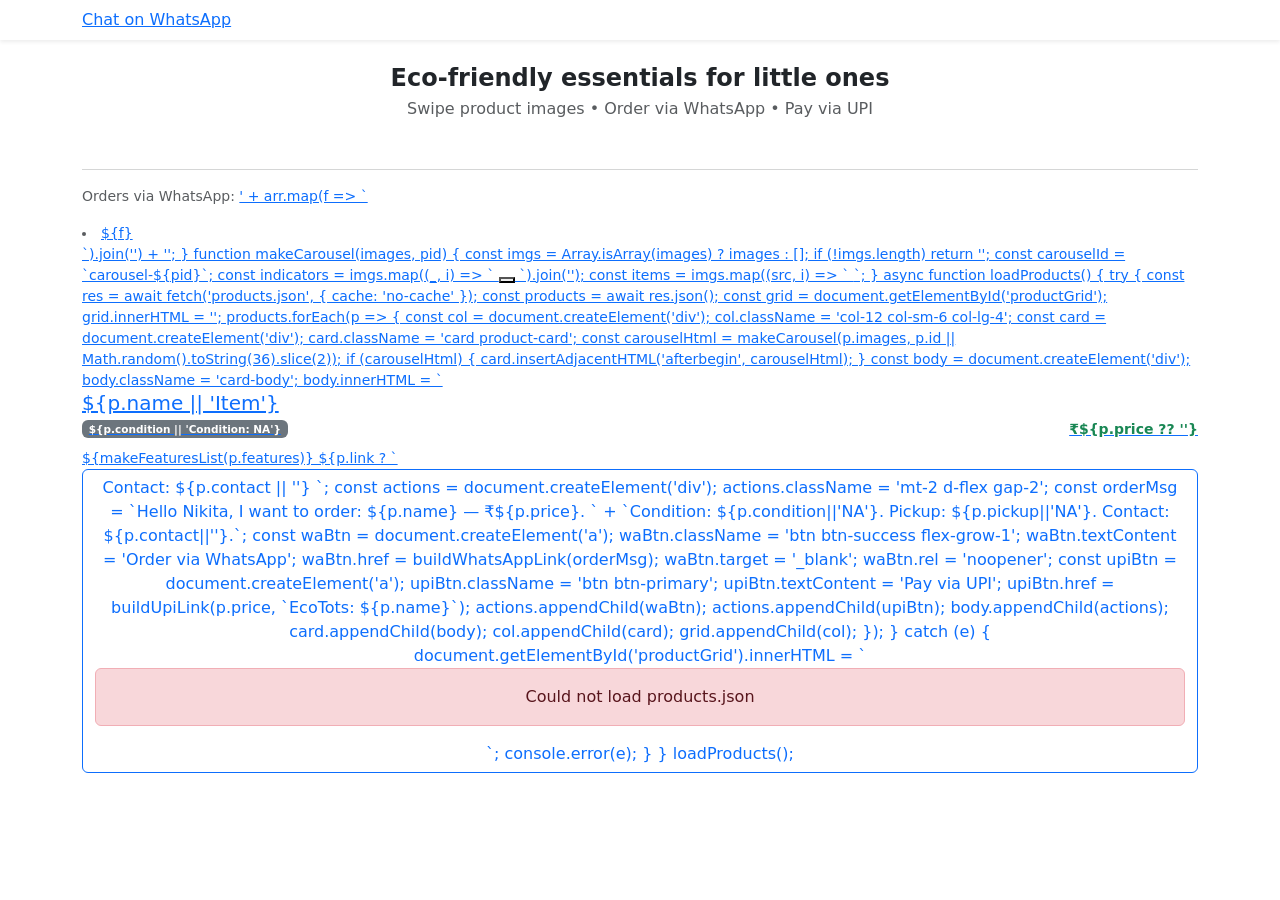
==== index.html @ cbc74963 "Update index.html" ====
<!DOCTYPE html>
<html lang='en'>
<head>
  <meta charset='UTF-8' />
  <meta name='viewport' content='width=device-width, initial-scale=1' />
  <title>EcoTots — Eco‑friendly essentials for little ones</title>
  <link href='https://cdn.jsdelivr.net/npm/bootstrap@5.3.2/dist/css/bootstrap.min.css' rel='stylesheet'ass='bg-light'>
  <nav class='navbar navbar-light bg-white shadow-sm sticky-top'>
    <div class='container'>
      <a class='navbar-brandclass='btn btn-success' id='waTop' target='_blank' rel='noopener'>Chat on WhatsApp</a>
    </div>
  </nav>

  <header class='hero text-center py-4'>
    <div class='container'>
      <h1 class='h4 fw-bold mb-1'>Eco‑friendly essentials for little ones</h1>
      <p class='text-muted mb-0'>Swipe product images • Order via WhatsApp • Pay via UPI</p>
    </div>
  </header>

  <main class='container my-3' id='shop'>
    <div id='productGrid' class='row g-3'></div>
  </main>

  <!-- Footer with Admin link -->
  <footer class='container my-4 small text-muted'>
    <hr />
    <p>
      Orders via WhatsApp:
      <a href='https://wa.me/919621146688' target='_blankp>
    <p>UPI ID: <strong>9621146688@upi</strong></p>
    <p>
      &copy; 2026 EcoTots —
      <a href="admin.html" target="_blank" rel="  <script>
    const WHATSAPP_NUMBER = '919621146688';
    const UPI_ID = '9621146688@upi';
    const PAYEE_NAME = 'Nikita';
    const CURRENCY = 'INR';

    function buildWhatsAppLink(message) {
      return `https://wa.me/${WHATSAPP_NUMBER}?text=${encodeURIComponent(message)}`;
    }
    function buildUpiLink(amount, note) {
      const params = new URLSearchParams({ pa: UPI_ID, pn: PAYEE_NAME, am: String(amount||''), tn: note||'EcoTots order', cu: CURRENCY });
      return `upi://pay?${params.toString()}`;
    }

    document.getElementById('waTop').href =
      buildWhatsAppLink('Hi Nikita, I want to know more about EcoTots products.');

    function makeFeaturesList(arr) {
      if (!Array.isArray(arr) || !arr.length) return '';
      return '<ul class="mb-2">' + arr.map(f => `<li>${f}</li>`).join('') + '</ul>';
    }

    function makeCarousel(images, pid) {
      const imgs = Array.isArray(images) ? images : [];
      if (!imgs.length) return '';
      const carouselId = `carousel-${pid}`;
      const indicators = imgs.map((_, i) => `
        <button type="button" data-bs-target="#${carouselId}" data-bs-slide-to="${i}"
          ${i===0 ? 'class="active" aria-current="true"' : ''} aria-label="Slide ${i+1}">
        </button>
      `).join('');
      const items = imgs.map((src, i) => `
        <div class="carousel-item ${i===0 ? 'active' : ''}">
          <img src="${src}" class="d-block w-100 product return `
        <div id="${carouselId}" class="carousel slide" data-bs-ride="carousel">
          <div class="carousel-indicators">${indicators}</div>
          <div class="carousel-inner">${items}</div>
          <button class="carousel-control-prev" type="button" data-bs-target="#${carouselId}" data-bs-slide="prev">
            <span class="carousel-control-prev-icon" aria-hidden="true"></span>
            <span class="visually-hidden">Previous</span>
          </button>
          <button class="carousel-control-next" type="button" data-bs-target="#${carouselId}" data-bs-slide="next">
            <span class="carousel-control-next-icon" aria-hidden="true"></span>
            <span class="visually-hidden">Next</span>
          </button>
        </div>`;
    }

    async function loadProducts() {
      try {
        const res = await fetch('products.json', { cache: 'no-cache' });
        const products = await res.json();
        const grid = document.getElementById('productGrid');
        grid.innerHTML = '';

        products.forEach(p => {
          const col = document.createElement('div'); col.className = 'col-12 col-sm-6 col-lg-4';
          const card = document.createElement('div'); card.className = 'card product-card';

          const carouselHtml = makeCarousel(p.images, p.id || Math.random().toString(36).slice(2));
          if (carouselHtml) { card.insertAdjacentHTML('afterbegin', carouselHtml); }

          const body = document.createElement('div'); body.className = 'card-body';
          body.innerHTML = `
            <h5 class="card-title mb-1">${p.name || 'Item'}</h5>
            <div class="d-flex justify-content-between align-items-center mb-2">
              <span class="badge bg-secondary">${p.condition || 'Condition: NA'}</span>
              <span class="text-success fw-semibold">₹${p.price ?? ''}</span>
            </div>
            ${makeFeaturesList(p.features)}
            ${p.link ? `<a href="${p.link}" target="_blank" rel="noopener" class="btn btn-outline-primary btn-smckup || 'NA'}</div>
            <div class="small text-muted">Contact: ${p.contact || ''}</div>
          `;

          const actions = document.createElement('div'); actions.className = 'mt-2 d-flex gap-2';
          const orderMsg =
            `Hello Nikita, I want to order: ${p.name} — ₹${p.price}. ` +
            `Condition: ${p.condition||'NA'}. Pickup: ${p.pickup||'NA'}. Contact: ${p.contact||''}.`;

          const waBtn = document.createElement('a'); waBtn.className = 'btn btn-success flex-grow-1';
          waBtn.textContent = 'Order via WhatsApp';
          waBtn.href = buildWhatsAppLink(orderMsg);
          waBtn.target = '_blank';
          waBtn.rel = 'noopener';

          const upiBtn = document.createElement('a'); upiBtn.className = 'btn btn-primary';
          upiBtn.textContent = 'Pay via UPI';
          upiBtn.href = buildUpiLink(p.price, `EcoTots: ${p.name}`);

          actions.appendChild(waBtn);
          actions.appendChild(upiBtn);

          body.appendChild(actions);
          card.appendChild(body);
          col.appendChild(card);
          grid.appendChild(col);
        });
      } catch (e) {
        document.getElementById('productGrid').innerHTML =
          `<div class='col-12'><div class='alert alert-danger'>Could not load products.json</div></div>`;
        console.error(e);
      }
    }

    loadProducts();
  </script>
  <script src='https://cdn.jsdelivr.net/npm/bootstrap@5.3.tstrap.bundle.min.js</script>
</body>
</html>
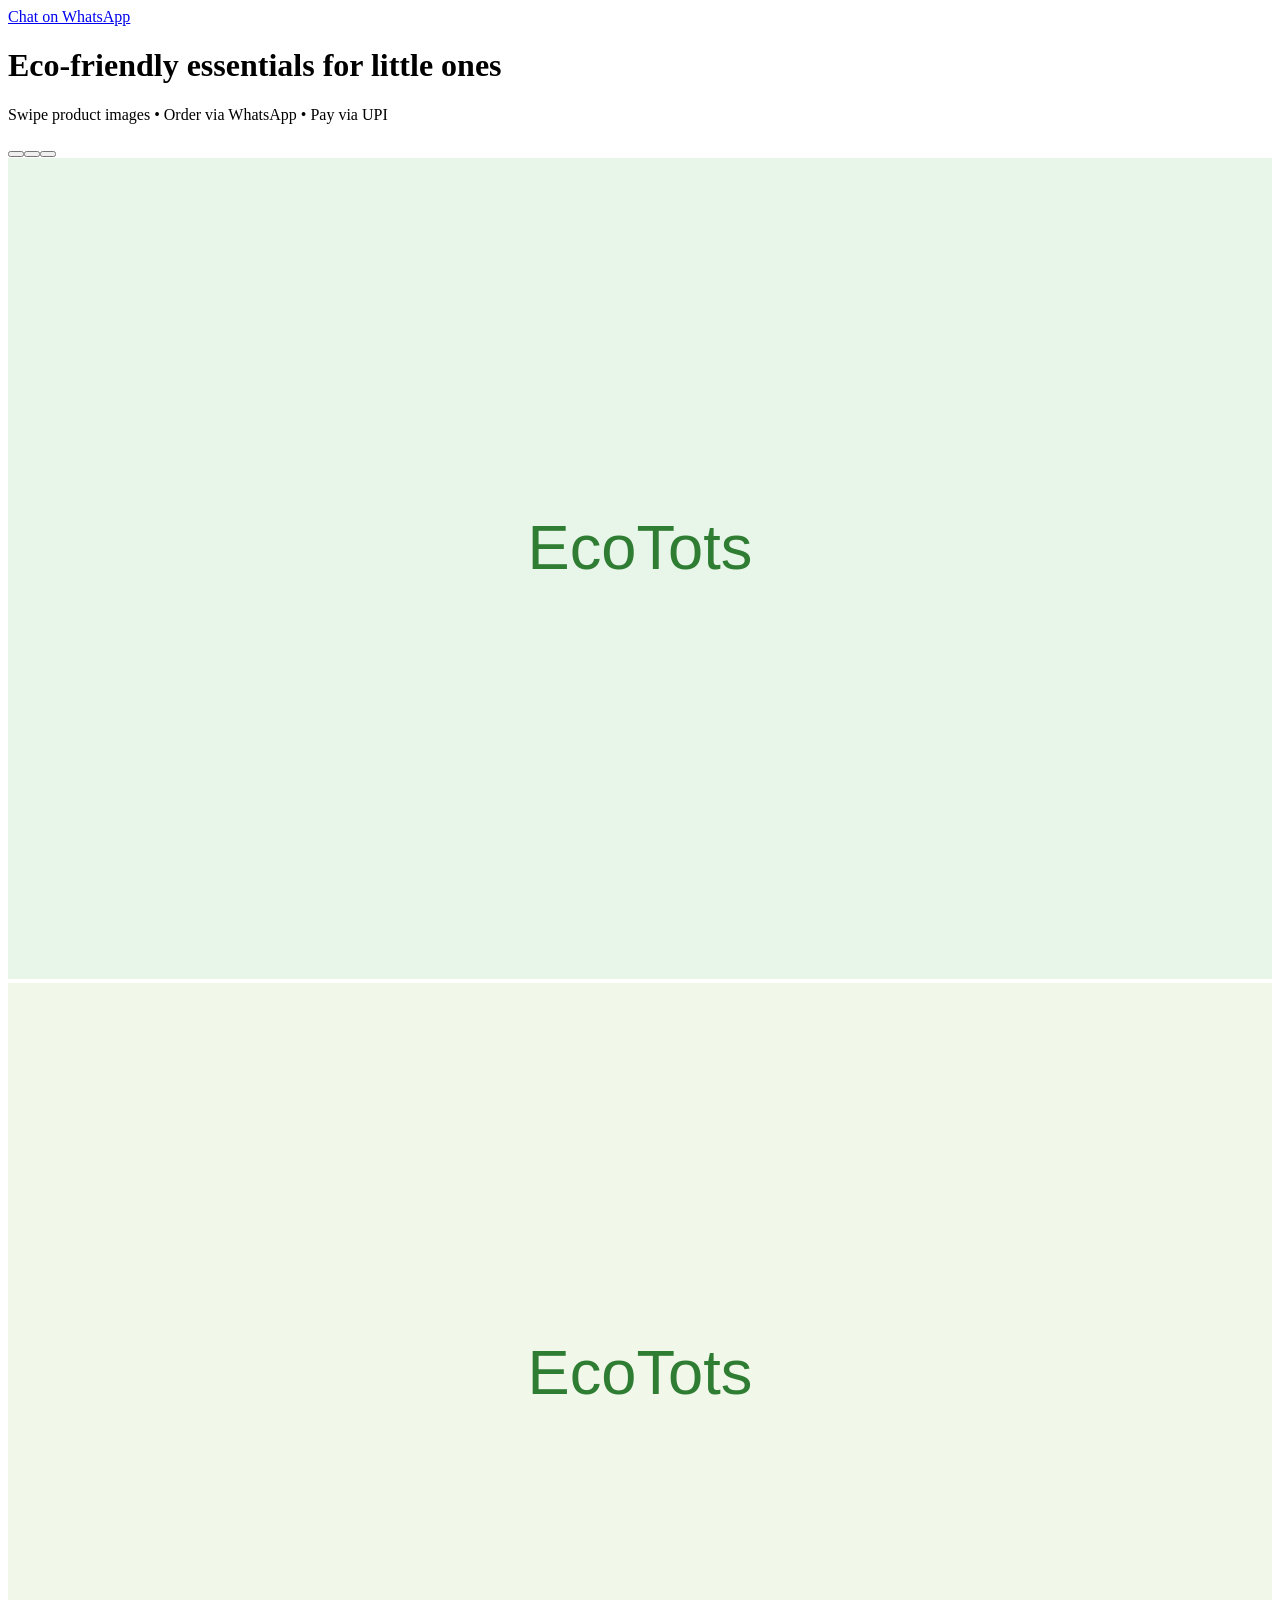
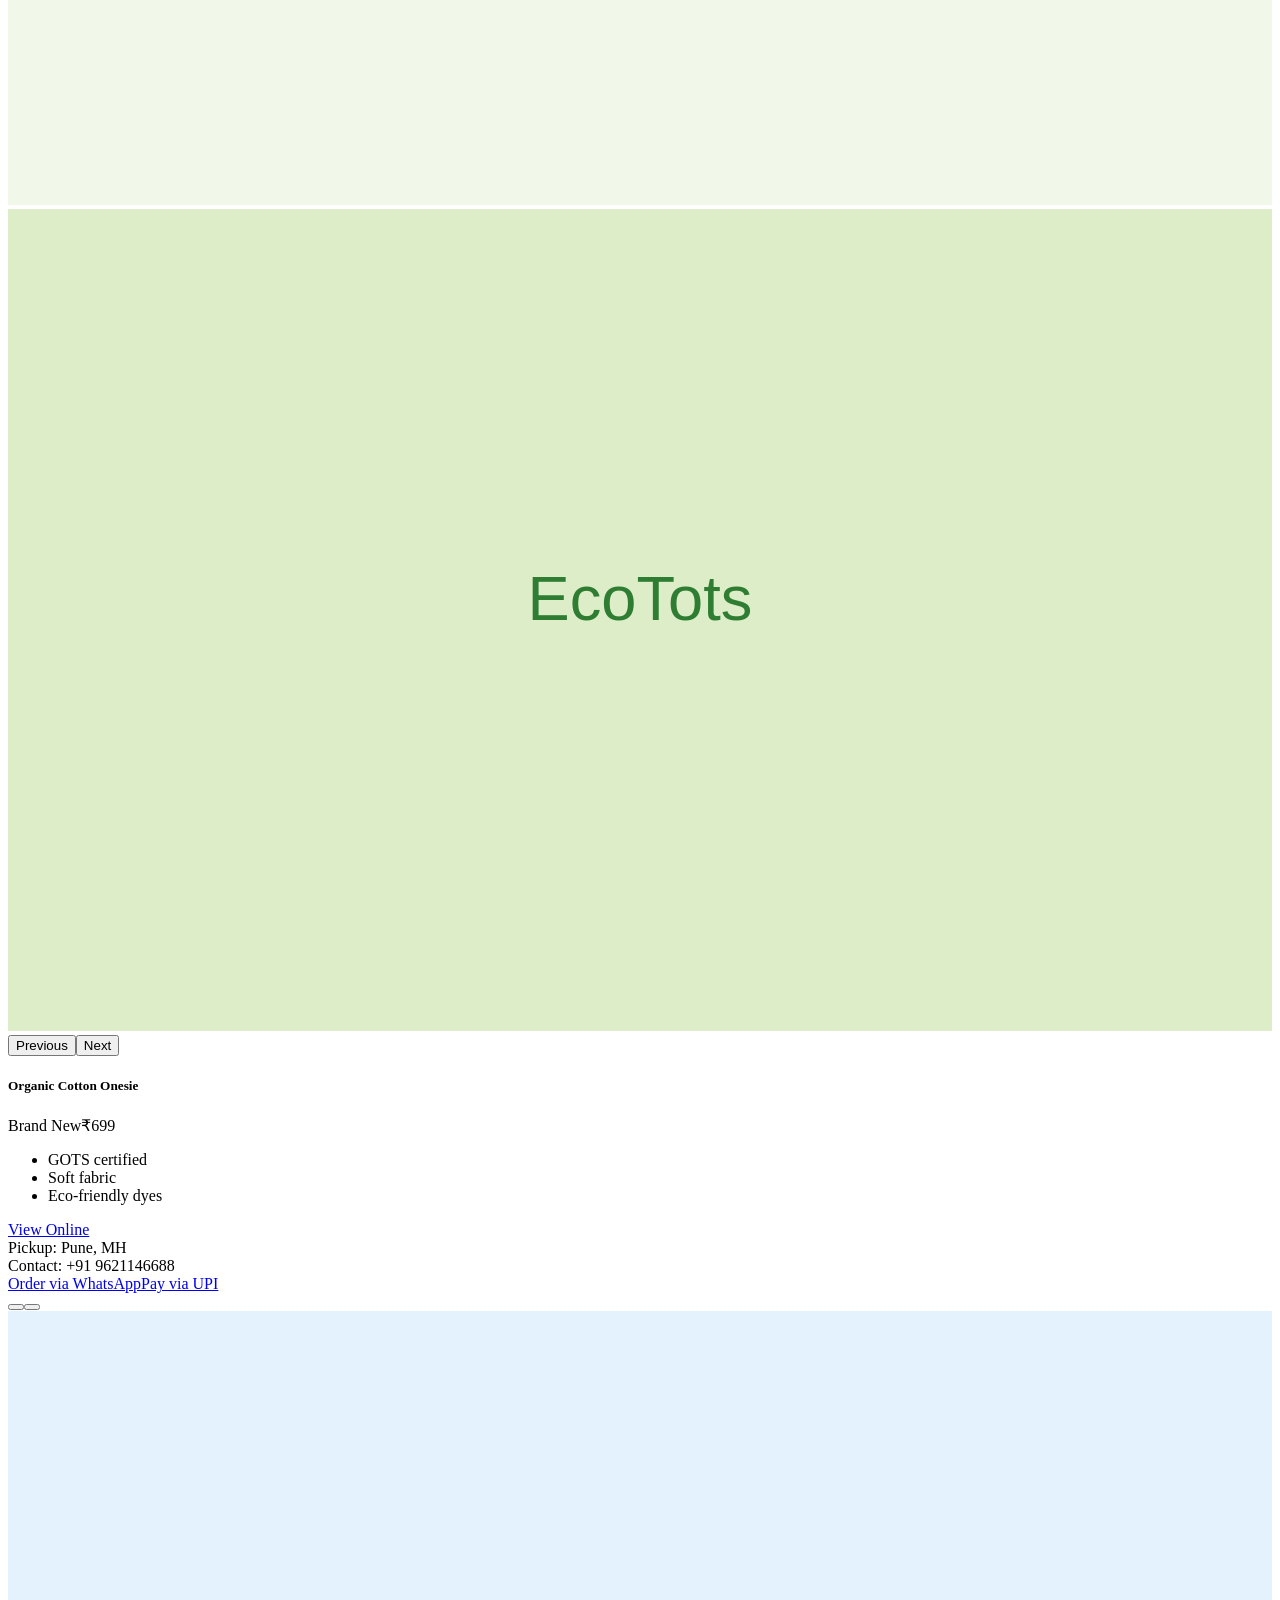
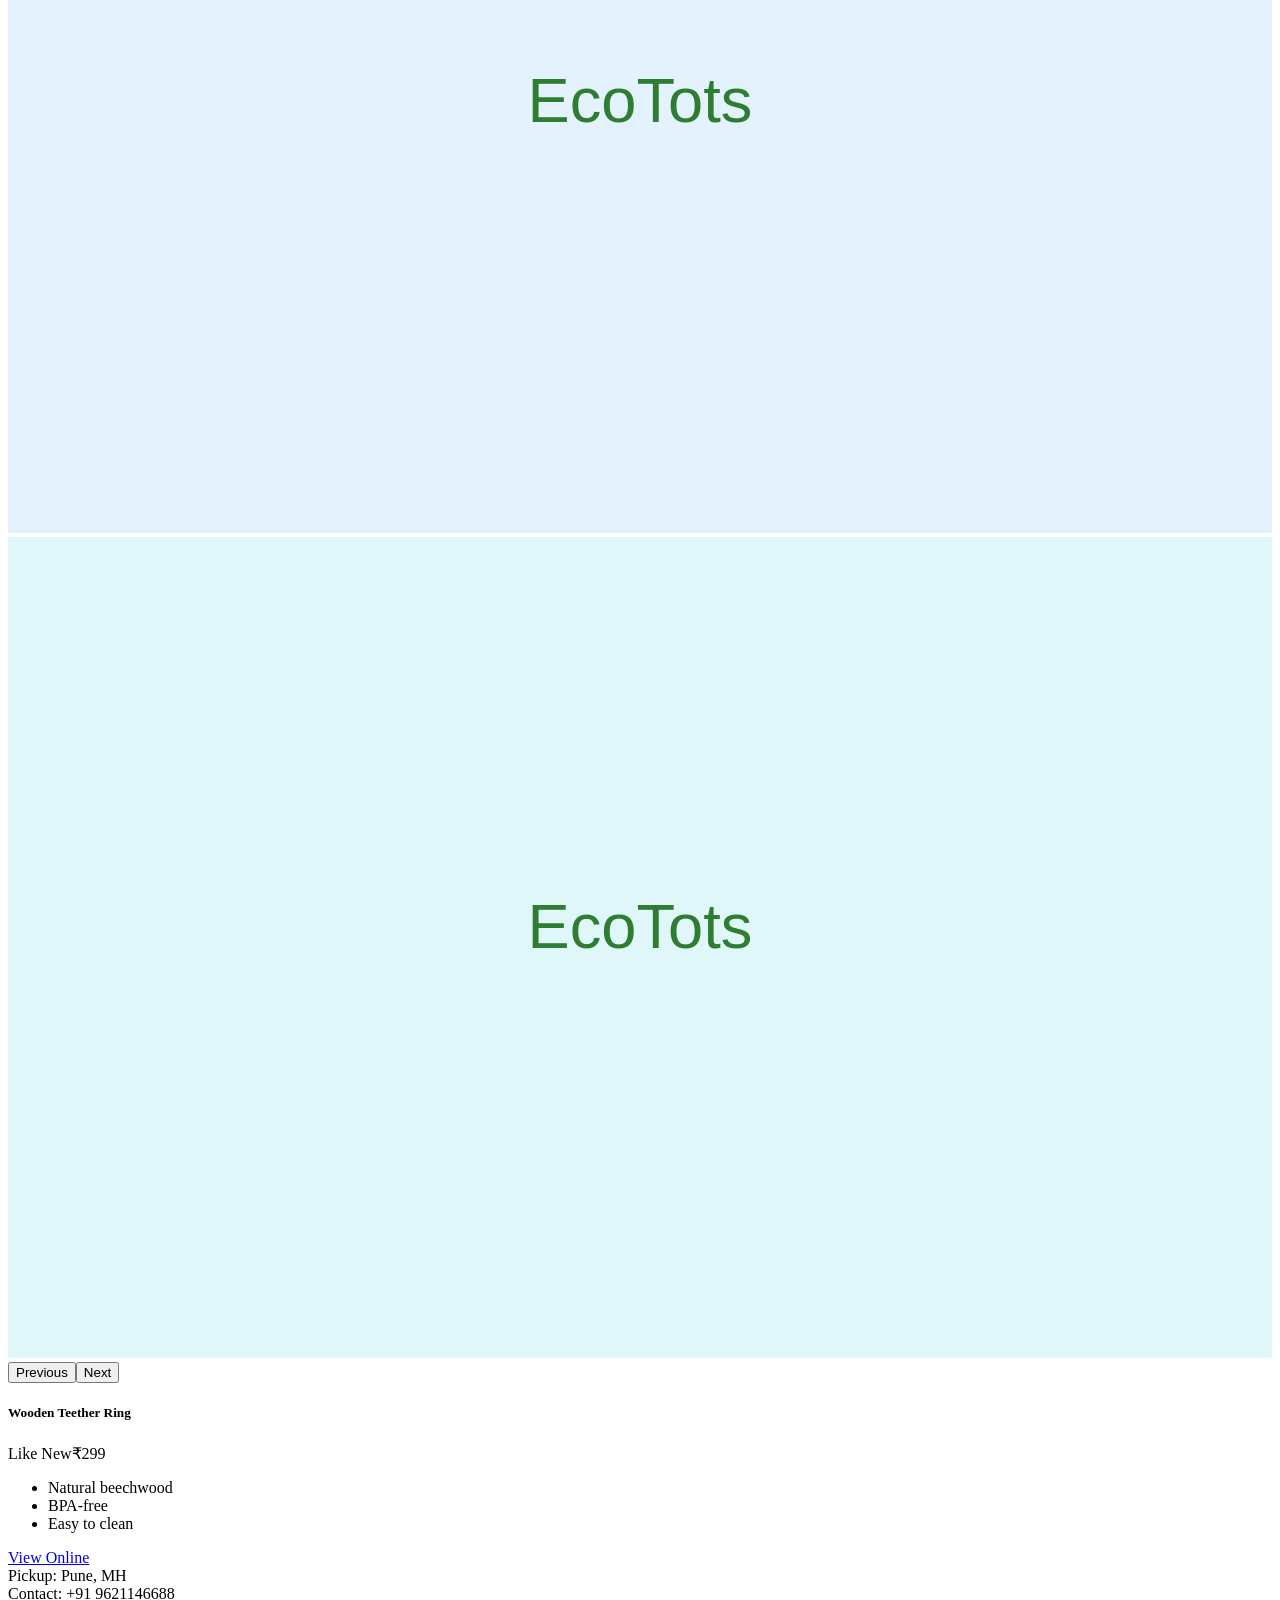
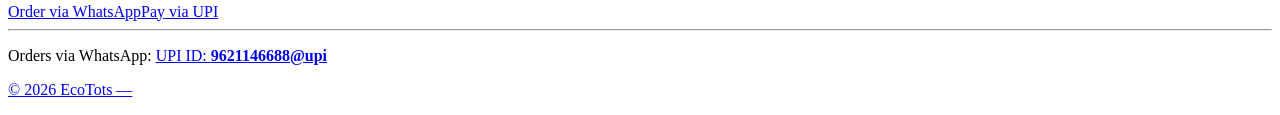
==== commit 3713b419: "Update index.html" ====
--- a/index.html
+++ b/index.html
@@ -1,127 +1,252 @@
 
 <!DOCTYPE html>
-<html lang='en'>
+<html lang="en">
 <head>
-  <meta charset='UTF-8' />
-  <meta name='viewport' content='width=device-width, initial-scale=1' />
+  <meta charset="UTF-8" />
+  <meta name="viewport" content="width=device-width, initial-scale=1" />
   <title>EcoTots — Eco‑friendly essentials for little ones</title>
-  <link href='https://cdn.jsdelivr.net/npm/bootstrap@5.3.2/dist/css/bootstrap.min.css' rel='stylesheet'ass='bg-light'>
-  <nav class='navbar navbar-light bg-white shadow-sm sticky-top'>
-    <div class='container'>
-      <a class='navbar-brandclass='btn btn-success' id='waTop' target='_blank' rel='noopener'>Chat on WhatsApp</a>
+
+  <!-- Bootstrap -->
+  <link href="https://cdn.jsdelivr.net/npm/bootstrap@5.3.2/dist/css/bootstrap.min.css theme -->
+  <link rel="stylesheet" hrefass="bg-light">
+  <!-- Navbar -->
+  <nav class="navbar navbar-light bg-white shadow-sm sticky-top">
+    <div class="container">
+      <a class="a>
+      <a class="btn btn-success" id="waTop" target="_blank" rel="noopener">Chat on WhatsApp</a>
     </div>
   </nav>
 
-  <header class='hero text-center py-4'>
-    <div class='container'>
-      <h1 class='h4 fw-bold mb-1'>Eco‑friendly essentials for little ones</h1>
-      <p class='text-muted mb-0'>Swipe product images • Order via WhatsApp • Pay via UPI</p>
+  <!-- Header/Hero -->
+  <header class="hero text-center py-4">
+    <div class="container">
+      <h1 class="h4 fw-bold mb-1">Eco‑friendly essentials for little ones</h1>
+      <p class="text-muted mb-0">Swipe product images • Order via WhatsApp • Pay via UPI</p>
     </div>
   </header>
 
-  <main class='container my-3' id='shop'>
-    <div id='productGrid' class='row g-3'></div>
+  <!-- Shop Grid -->
+  <main class="container my-3" id="shop">
+    <div id="productGrid" class="row g-3"></div>
   </main>
 
   <!-- Footer with Admin link -->
-  <footer class='container my-4 small text-muted'>
+  <footer class="container my-4 small text-muted">
     <hr />
     <p>
       Orders via WhatsApp:
-      <a href='https://wa.me/919621146688' target='_blankp>
-    <p>UPI ID: <strong>9621146688@upi</strong></p>
+      <a href="https://wa.me/919621146688" target="_blank" rel  <p>UPI ID: <strong>9621146688@upi</strong></p>
     <p>
       &copy; 2026 EcoTots —
-      <a href="admin.html" target="_blank" rel="  <script>
-    const WHATSAPP_NUMBER = '919621146688';
+      <a href="admin.html" target>
+  </footer>
+
+  <!-- Main Script (DOM-based; avoids template-string issues) -->
+  <script>
+    // --- Constants ---
+    const WHATSAPP_NUMBER = '919621146688'; // country code + number (no plus)
     const UPI_ID = '9621146688@upi';
     const PAYEE_NAME = 'Nikita';
     const CURRENCY = 'INR';
 
+    // --- Helpers ---
     function buildWhatsAppLink(message) {
       return `https://wa.me/${WHATSAPP_NUMBER}?text=${encodeURIComponent(message)}`;
     }
     function buildUpiLink(amount, note) {
-      const params = new URLSearchParams({ pa: UPI_ID, pn: PAYEE_NAME, am: String(amount||''), tn: note||'EcoTots order', cu: CURRENCY });
+      const params = new URLSearchParams({
+        pa: UPI_ID,
+        pn: PAYEE_NAME,
+        am: String(amount ?? ''),
+        tn: note || 'EcoTots order',
+        cu: CURRENCY
+      });
       return `upi://pay?${params.toString()}`;
     }
 
-    document.getElementById('waTop').href =
-      buildWhatsAppLink('Hi Nikita, I want to know more about EcoTots products.');
-
+    // Init top WhatsApp button
+    (function initTopWA() {
+      const el = document.getElementById('waTop');
+      if (el) el.href = buildWhatsAppLink('Hi Nikita, I want to know more about EcoTots products.');
+    })();
+
+    // Create features <ul> safely
     function makeFeaturesList(arr) {
-      if (!Array.isArray(arr) || !arr.length) return '';
-      return '<ul class="mb-2">' + arr.map(f => `<li>${f}</li>`).join('') + '</ul>';
-    }
-
+      if (!Array.isArray(arr) || arr.length === 0) return null;
+      const ul = document.createElement('ul');
+      ul.className = 'mb-2';
+      arr.forEach(f => {
+        const li = document.createElement('li');
+        li.textContent = f;
+        ul.appendChild(li);
+      });
+      return ul;
+    }
+
+    // Build Bootstrap carousel (DOM, no big template strings)
     function makeCarousel(images, pid) {
       const imgs = Array.isArray(images) ? images : [];
-      if (!imgs.length) return '';
-      const carouselId = `carousel-${pid}`;
-      const indicators = imgs.map((_, i) => `
-        <button type="button" data-bs-target="#${carouselId}" data-bs-slide-to="${i}"
-          ${i===0 ? 'class="active" aria-current="true"' : ''} aria-label="Slide ${i+1}">
-        </button>
-      `).join('');
-      const items = imgs.map((src, i) => `
-        <div class="carousel-item ${i===0 ? 'active' : ''}">
-          <img src="${src}" class="d-block w-100 product return `
-        <div id="${carouselId}" class="carousel slide" data-bs-ride="carousel">
-          <div class="carousel-indicators">${indicators}</div>
-          <div class="carousel-inner">${items}</div>
-          <button class="carousel-control-prev" type="button" data-bs-target="#${carouselId}" data-bs-slide="prev">
-            <span class="carousel-control-prev-icon" aria-hidden="true"></span>
-            <span class="visually-hidden">Previous</span>
-          </button>
-          <button class="carousel-control-next" type="button" data-bs-target="#${carouselId}" data-bs-slide="next">
-            <span class="carousel-control-next-icon" aria-hidden="true"></span>
-            <span class="visually-hidden">Next</span>
-          </button>
-        </div>`;
-    }
-
+      if (!imgs.length) return null;
+
+      const carouselId = `carousel-${pid || Math.random().toString(36).slice(2)}`;
+
+      const wrapper = document.createElement('div');
+      wrapper.id = carouselId;
+      wrapper.className = 'carousel slide';
+      wrapper.setAttribute('data-bs-ride', 'carousel');
+
+      // Indicators
+      const indicators = document.createElement('div');
+      indicators.className = 'carousel-indicators';
+      imgs.forEach((_, i) => {
+        const b = document.createElement('button');
+        b.type = 'button';
+        b.setAttribute('data-bs-target', `#${carouselId}`);
+        b.setAttribute('data-bs-slide-to', String(i));
+        if (i === 0) {
+          b.className = 'active';
+          b.setAttribute('aria-current', 'true');
+        }
+        b.setAttribute('aria-label', `Slide ${i + 1}`);
+        indicators.appendChild(b);
+      });
+      wrapper.appendChild(indicators);
+
+      // Items
+      const inner = document.createElement('div');
+      inner.className = 'carousel-inner';
+      imgs.forEach((src, i) => {
+        const item = document.createElement('div');
+        item.className = 'carousel-item' + (i === 0 ? ' active' : '');
+
+        const img = document.createElement('img');
+        img.src = src;
+        img.className = 'd-block w-100 product-img';
+        img.alt = `image ${i + 1}`;
+
+        item.appendChild(img);
+        inner.appendChild(item);
+      });
+      wrapper.appendChild(inner);
+
+      // Prev/Next controls
+      const prev = document.createElement('button');
+      prev.className = 'carousel-control-prev';
+      prev.type = 'button';
+      prev.setAttribute('data-bs-target', `#${carouselId}`);
+      prev.setAttribute('data-bs-slide', 'prev');
+      prev.innerHTML = `
+        <span class="carousel-control-prev-icon" aria-hidden="true"></span>
+        <span class="visually-hidden">Previous</span>`;
+      wrapper.appendChild(prev);
+
+      const next = document.createElement('button');
+      next.className = 'carousel-control-next';
+      next.type = 'button';
+      next.setAttribute('data-bs-target', `#${carouselId}`);
+      next.setAttribute('data-bs-slide', 'next');
+      next.innerHTML = `
+        <span class="carousel-control-next-icon" aria-hidden="true"></span>
+        <span class="visually-hidden">Next</span>`;
+      wrapper.appendChild(next);
+
+      return wrapper;
+    }
+
+    // Load and render products
     async function loadProducts() {
       try {
         const res = await fetch('products.json', { cache: 'no-cache' });
         const products = await res.json();
+
         const grid = document.getElementById('productGrid');
         grid.innerHTML = '';
 
         products.forEach(p => {
-          const col = document.createElement('div'); col.className = 'col-12 col-sm-6 col-lg-4';
-          const card = document.createElement('div'); card.className = 'card product-card';
-
-          const carouselHtml = makeCarousel(p.images, p.id || Math.random().toString(36).slice(2));
-          if (carouselHtml) { card.insertAdjacentHTML('afterbegin', carouselHtml); }
-
-          const body = document.createElement('div'); body.className = 'card-body';
-          body.innerHTML = `
-            <h5 class="card-title mb-1">${p.name || 'Item'}</h5>
-            <div class="d-flex justify-content-between align-items-center mb-2">
-              <span class="badge bg-secondary">${p.condition || 'Condition: NA'}</span>
-              <span class="text-success fw-semibold">₹${p.price ?? ''}</span>
-            </div>
-            ${makeFeaturesList(p.features)}
-            ${p.link ? `<a href="${p.link}" target="_blank" rel="noopener" class="btn btn-outline-primary btn-smckup || 'NA'}</div>
-            <div class="small text-muted">Contact: ${p.contact || ''}</div>
-          `;
-
-          const actions = document.createElement('div'); actions.className = 'mt-2 d-flex gap-2';
+          // column + card
+          const col = document.createElement('div');
+          col.className = 'col-12 col-sm-6 col-lg-4';
+
+          const card = document.createElement('div');
+          card.className = 'card product-card';
+
+          // Carousel
+          const carousel = makeCarousel(p.images, p.id);
+          if (carousel) card.appendChild(carousel);
+
+          // Body
+          const body = document.createElement('div');
+          body.className = 'card-body';
+
+          // Title
+          const h5 = document.createElement('h5');
+          h5.className = 'card-title mb-1';
+          h5.textContent = p.name || 'Item';
+          body.appendChild(h5);
+
+          // Price/Condition row
+          const row = document.createElement('div');
+          row.className = 'd-flex justify-content-between align-items-center mb-2';
+
+          const badge = document.createElement('span');
+          badge.className = 'badge bg-secondary';
+          badge.textContent = p.condition || 'Condition: NA';
+          row.appendChild(badge);
+
+          const priceEl = document.createElement('span');
+          priceEl.className = 'text-success fw-semibold';
+          priceEl.textContent = (p.price != null) ? `₹${p.price}` : '';
+          row.appendChild(priceEl);
+
+          body.appendChild(row);
+
+          // Features
+          const featuresList = makeFeaturesList(p.features);
+          if (featuresList) body.appendChild(featuresList);
+
+          // Online link (optional)
+          if (p.link) {
+            const linkBtn = document.createElement('a');
+            linkBtn.href = p.link;
+            linkBtn.target = '_blank';
+            linkBtn.rel = 'noopener';
+            linkBtn.className = 'btn btn-outline-primary btn-sm mb-2';
+            linkBtn.textContent = 'View Online';
+            body.appendChild(linkBtn);
+          }
+
+          // Pickup + Contact
+          const pickup = document.createElement('div');
+          pickup.className = 'small text-muted';
+          pickup.textContent = `Pickup: ${p.pickup || 'NA'}`;
+          body.appendChild(pickup);
+
+          const contact = document.createElement('div');
+          contact.className = 'small text-muted';
+          contact.textContent = `Contact: ${p.contact || ''}`;
+          body.appendChild(contact);
+
+          // Actions (WhatsApp + UPI)
+          const actions = document.createElement('div');
+          actions.className = 'mt-2 d-flex gap-2';
+
           const orderMsg =
             `Hello Nikita, I want to order: ${p.name} — ₹${p.price}. ` +
-            `Condition: ${p.condition||'NA'}. Pickup: ${p.pickup||'NA'}. Contact: ${p.contact||''}.`;
-
-          const waBtn = document.createElement('a'); waBtn.className = 'btn btn-success flex-grow-1';
+            `Condition: ${p.condition || 'NA'}. Pickup: ${p.pickup || 'NA'}. ` +
+            `Contact: ${p.contact || ''}.`;
+
+          const waBtn = document.createElement('a');
+          waBtn.className = 'btn btn-success flex-grow-1';
           waBtn.textContent = 'Order via WhatsApp';
           waBtn.href = buildWhatsAppLink(orderMsg);
           waBtn.target = '_blank';
           waBtn.rel = 'noopener';
-
-          const upiBtn = document.createElement('a'); upiBtn.className = 'btn btn-primary';
+          actions.appendChild(waBtn);
+
+          const upiBtn = document.createElement('a');
+          upiBtn.className = 'btn btn-primary';
           upiBtn.textContent = 'Pay via UPI';
           upiBtn.href = buildUpiLink(p.price, `EcoTots: ${p.name}`);
-
-          actions.appendChild(waBtn);
           actions.appendChild(upiBtn);
 
           body.appendChild(actions);
@@ -131,13 +256,14 @@
         });
       } catch (e) {
         document.getElementById('productGrid').innerHTML =
-          `<div class='col-12'><div class='alert alert-danger'>Could not load products.json</div></div>`;
+          `<div class="col-12"><div class="alert alert-danger">Could not load products.json</div></div>`;
         console.error(e);
       }
     }
 
     loadProducts();
   </script>
-  <script src='https://cdn.jsdelivr.net/npm/bootstrap@5.3.tstrap.bundle.min.js</script>
-</body>
+
+  <!-- Bootstrap JS bundle (for carousel) -->
+  <script src="https://cdn.jsdelivr.net/npm/bootstrap@5.3.2/dist/js/bootstrap.bundle.min.jsody>
 </html>
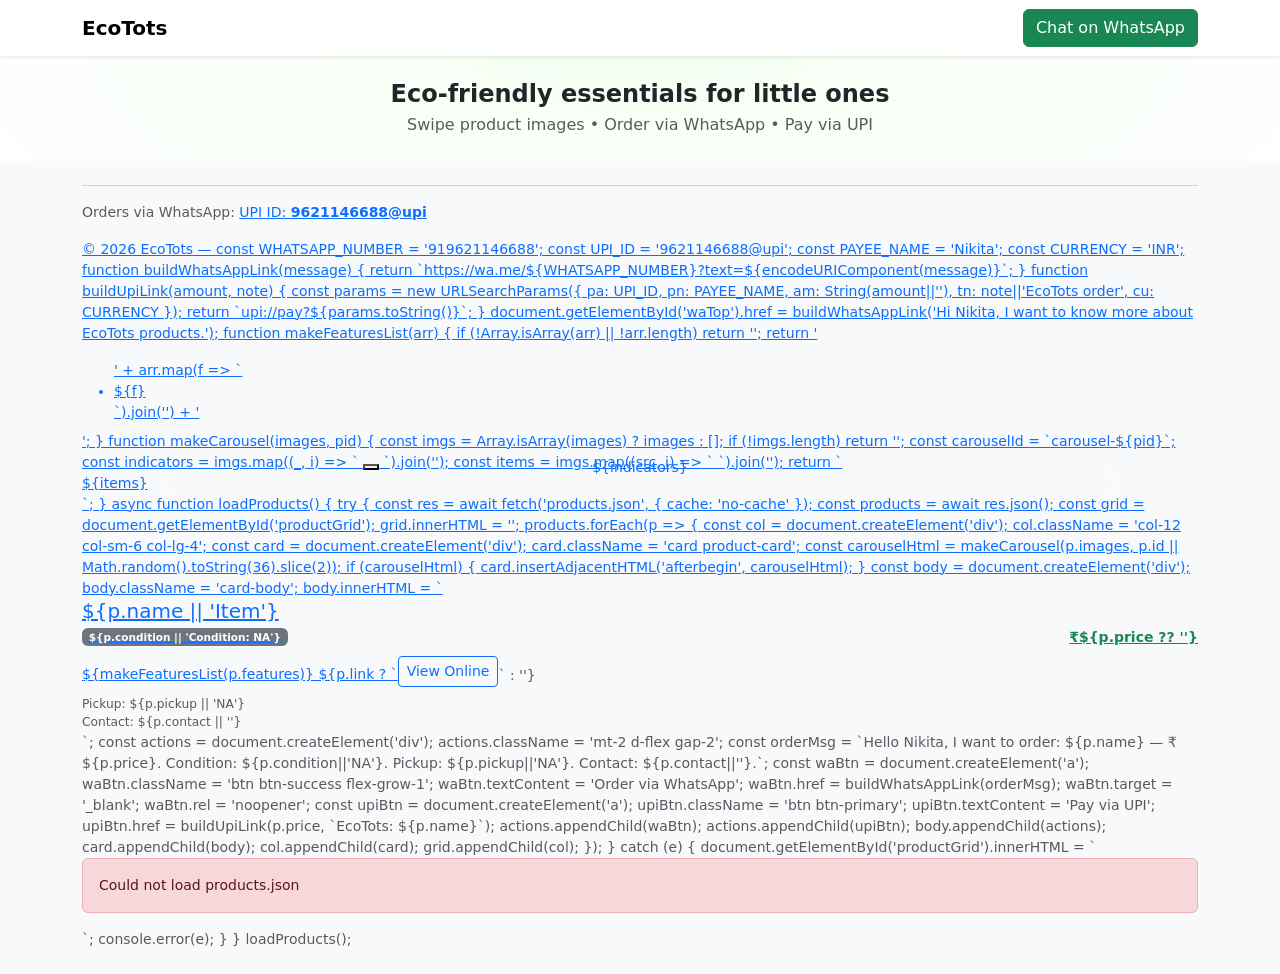
==== commit 3825b7f0: "Update index.html" ====
--- a/index.html
+++ b/index.html
@@ -1,253 +1,126 @@
-
 <!DOCTYPE html>
-<html lang="en">
+<html lang='en'>
 <head>
-  <meta charset="UTF-8" />
-  <meta name="viewport" content="width=device-width, initial-scale=1" />
+  <meta charset='UTF-8' />
+  <meta name='viewport' content='width=device-width, initial-scale=1' />
   <title>EcoTots — Eco‑friendly essentials for little ones</title>
-
-  <!-- Bootstrap -->
-  <link href="https://cdn.jsdelivr.net/npm/bootstrap@5.3.2/dist/css/bootstrap.min.css theme -->
-  <link rel="stylesheet" hrefass="bg-light">
-  <!-- Navbar -->
-  <nav class="navbar navbar-light bg-white shadow-sm sticky-top">
-    <div class="container">
-      <a class="a>
-      <a class="btn btn-success" id="waTop" target="_blank" rel="noopener">Chat on WhatsApp</a>
+  <link href='https://cdn.jsdelivr.net/npm/bootstrap@5.3.2/dist/css/bootstrap.min.css' rel='stylesheet' />
+  <link rel='stylesheet' href='styles.css' />
+</head>
+<body class='bg-light'>
+  <nav class='navbar navbar-light bg-white shadow-sm sticky-top'>
+    <div class='container'>
+      <a class='navbar-brand fw-bold' href='#'>EcoTots</a>
+      <a class='btn btn-success' id='waTop' target='_blank' rel='noopener'>Chat on WhatsApp</a>
     </div>
   </nav>
 
-  <!-- Header/Hero -->
-  <header class="hero text-center py-4">
-    <div class="container">
-      <h1 class="h4 fw-bold mb-1">Eco‑friendly essentials for little ones</h1>
-      <p class="text-muted mb-0">Swipe product images • Order via WhatsApp • Pay via UPI</p>
+  <header class='hero text-center py-4'>
+    <div class='container'>
+      <h1 class='h4 fw-bold mb-1'>Eco‑friendly essentials for little ones</h1>
+      <p class='text-muted mb-0'>Swipe product images • Order via WhatsApp • Pay via UPI</p>
     </div>
   </header>
 
-  <!-- Shop Grid -->
-  <main class="container my-3" id="shop">
-    <div id="productGrid" class="row g-3"></div>
+  <main class='container my-3' id='shop'>
+    <div id='productGrid' class='row g-3'></div>
   </main>
 
-  <!-- Footer with Admin link -->
+  
+
   <footer class="container my-4 small text-muted">
     <hr />
     <p>
       Orders via WhatsApp:
-      <a href="https://wa.me/919621146688" target="_blank" rel  <p>UPI ID: <strong>9621146688@upi</strong></p>
+      <a href="https://wa.me/919621146688" target="_blank" rel>
+      UPI ID: <strong>9621146688@upi</strong>
+    </p>
     <p>
       &copy; 2026 EcoTots —
-      <a href="admin.html" target>
-  </footer>
+      <a href="admin.html" target="_blank" rel
 
-  <!-- Main Script (DOM-based; avoids template-string issues) -->
+
   <script>
-    // --- Constants ---
-    const WHATSAPP_NUMBER = '919621146688'; // country code + number (no plus)
+    const WHATSAPP_NUMBER = '919621146688';
     const UPI_ID = '9621146688@upi';
     const PAYEE_NAME = 'Nikita';
     const CURRENCY = 'INR';
 
-    // --- Helpers ---
     function buildWhatsAppLink(message) {
       return `https://wa.me/${WHATSAPP_NUMBER}?text=${encodeURIComponent(message)}`;
     }
     function buildUpiLink(amount, note) {
-      const params = new URLSearchParams({
-        pa: UPI_ID,
-        pn: PAYEE_NAME,
-        am: String(amount ?? ''),
-        tn: note || 'EcoTots order',
-        cu: CURRENCY
-      });
+      const params = new URLSearchParams({ pa: UPI_ID, pn: PAYEE_NAME, am: String(amount||''), tn: note||'EcoTots order', cu: CURRENCY });
       return `upi://pay?${params.toString()}`;
     }
 
-    // Init top WhatsApp button
-    (function initTopWA() {
-      const el = document.getElementById('waTop');
-      if (el) el.href = buildWhatsAppLink('Hi Nikita, I want to know more about EcoTots products.');
-    })();
+    document.getElementById('waTop').href = buildWhatsAppLink('Hi Nikita, I want to know more about EcoTots products.');
 
-    // Create features <ul> safely
     function makeFeaturesList(arr) {
-      if (!Array.isArray(arr) || arr.length === 0) return null;
-      const ul = document.createElement('ul');
-      ul.className = 'mb-2';
-      arr.forEach(f => {
-        const li = document.createElement('li');
-        li.textContent = f;
-        ul.appendChild(li);
-      });
-      return ul;
+      if (!Array.isArray(arr) || !arr.length) return '';
+      return '<ul class="mb-2">' + arr.map(f => `<li>${f}</li>`).join('') + '</ul>';
     }
 
-    // Build Bootstrap carousel (DOM, no big template strings)
     function makeCarousel(images, pid) {
       const imgs = Array.isArray(images) ? images : [];
-      if (!imgs.length) return null;
-
-      const carouselId = `carousel-${pid || Math.random().toString(36).slice(2)}`;
-
-      const wrapper = document.createElement('div');
-      wrapper.id = carouselId;
-      wrapper.className = 'carousel slide';
-      wrapper.setAttribute('data-bs-ride', 'carousel');
-
-      // Indicators
-      const indicators = document.createElement('div');
-      indicators.className = 'carousel-indicators';
-      imgs.forEach((_, i) => {
-        const b = document.createElement('button');
-        b.type = 'button';
-        b.setAttribute('data-bs-target', `#${carouselId}`);
-        b.setAttribute('data-bs-slide-to', String(i));
-        if (i === 0) {
-          b.className = 'active';
-          b.setAttribute('aria-current', 'true');
-        }
-        b.setAttribute('aria-label', `Slide ${i + 1}`);
-        indicators.appendChild(b);
-      });
-      wrapper.appendChild(indicators);
-
-      // Items
-      const inner = document.createElement('div');
-      inner.className = 'carousel-inner';
-      imgs.forEach((src, i) => {
-        const item = document.createElement('div');
-        item.className = 'carousel-item' + (i === 0 ? ' active' : '');
-
-        const img = document.createElement('img');
-        img.src = src;
-        img.className = 'd-block w-100 product-img';
-        img.alt = `image ${i + 1}`;
-
-        item.appendChild(img);
-        inner.appendChild(item);
-      });
-      wrapper.appendChild(inner);
-
-      // Prev/Next controls
-      const prev = document.createElement('button');
-      prev.className = 'carousel-control-prev';
-      prev.type = 'button';
-      prev.setAttribute('data-bs-target', `#${carouselId}`);
-      prev.setAttribute('data-bs-slide', 'prev');
-      prev.innerHTML = `
-        <span class="carousel-control-prev-icon" aria-hidden="true"></span>
-        <span class="visually-hidden">Previous</span>`;
-      wrapper.appendChild(prev);
-
-      const next = document.createElement('button');
-      next.className = 'carousel-control-next';
-      next.type = 'button';
-      next.setAttribute('data-bs-target', `#${carouselId}`);
-      next.setAttribute('data-bs-slide', 'next');
-      next.innerHTML = `
-        <span class="carousel-control-next-icon" aria-hidden="true"></span>
-        <span class="visually-hidden">Next</span>`;
-      wrapper.appendChild(next);
-
-      return wrapper;
+      if (!imgs.length) return '';
+      const carouselId = `carousel-${pid}`;
+      const indicators = imgs.map((_, i) => `
+        <button type="button" data-bs-target="#${carouselId}" data-bs-slide-to="${i}" ${i===0?'class="active" aria-current="true"':''} aria-label="Slide ${i+1}"></button>
+      `).join('');
+      const items = imgs.map((src, i) => `
+        <div class="carousel-item ${i===0?'active':''}">
+          <img src="${src}" class="d-block w-100 product-img" alt="image ${i+1}">
+        </div>
+      `).join('');
+      return `
+        <div id="${carouselId}" class="carousel slide" data-bs-ride="carousel">
+          <div class="carousel-indicators">${indicators}</div>
+          <div class="carousel-inner">${items}</div>
+          <button class="carousel-control-prev" type="button" data-bs-target="#${carouselId}" data-bs-slide="prev">
+            <span class="carousel-control-prev-icon" aria-hidden="true"></span>
+            <span class="visually-hidden">Previous</span>
+          </button>
+          <button class="carousel-control-next" type="button" data-bs-target="#${carouselId}" data-bs-slide="next">
+            <span class="carousel-control-next-icon" aria-hidden="true"></span>
+            <span class="visually-hidden">Next</span>
+          </button>
+        </div>`;
     }
 
-    // Load and render products
     async function loadProducts() {
       try {
         const res = await fetch('products.json', { cache: 'no-cache' });
         const products = await res.json();
-
         const grid = document.getElementById('productGrid');
         grid.innerHTML = '';
+        products.forEach(p => {
+          const col = document.createElement('div'); col.className = 'col-12 col-sm-6 col-lg-4';
+          const card = document.createElement('div'); card.className = 'card product-card';
 
-        products.forEach(p => {
-          // column + card
-          const col = document.createElement('div');
-          col.className = 'col-12 col-sm-6 col-lg-4';
+          const carouselHtml = makeCarousel(p.images, p.id || Math.random().toString(36).slice(2));
+          if (carouselHtml) { card.insertAdjacentHTML('afterbegin', carouselHtml); }
 
-          const card = document.createElement('div');
-          card.className = 'card product-card';
+          const body = document.createElement('div'); body.className = 'card-body';
+          body.innerHTML = `
+            <h5 class="card-title mb-1">${p.name || 'Item'}</h5>
+            <div class="d-flex justify-content-between align-items-center mb-2">
+              <span class="badge bg-secondary">${p.condition || 'Condition: NA'} </span>
+              <span class="text-success fw-semibold">₹${p.price ?? ''}</span>
+            </div>
+            ${makeFeaturesList(p.features)}
+            ${p.link ? `<a href="${p.link}" target="_blank" rel="noopener" class="btn btn-outline-primary btn-sm mb-2">View Online</a>` : ''}
+            <div class="small text-muted">Pickup: ${p.pickup || 'NA'}</div>
+            <div class="small text-muted">Contact: ${p.contact || ''}</div>
+          `;
 
-          // Carousel
-          const carousel = makeCarousel(p.images, p.id);
-          if (carousel) card.appendChild(carousel);
-
-          // Body
-          const body = document.createElement('div');
-          body.className = 'card-body';
-
-          // Title
-          const h5 = document.createElement('h5');
-          h5.className = 'card-title mb-1';
-          h5.textContent = p.name || 'Item';
-          body.appendChild(h5);
-
-          // Price/Condition row
-          const row = document.createElement('div');
-          row.className = 'd-flex justify-content-between align-items-center mb-2';
-
-          const badge = document.createElement('span');
-          badge.className = 'badge bg-secondary';
-          badge.textContent = p.condition || 'Condition: NA';
-          row.appendChild(badge);
-
-          const priceEl = document.createElement('span');
-          priceEl.className = 'text-success fw-semibold';
-          priceEl.textContent = (p.price != null) ? `₹${p.price}` : '';
-          row.appendChild(priceEl);
-
-          body.appendChild(row);
-
-          // Features
-          const featuresList = makeFeaturesList(p.features);
-          if (featuresList) body.appendChild(featuresList);
-
-          // Online link (optional)
-          if (p.link) {
-            const linkBtn = document.createElement('a');
-            linkBtn.href = p.link;
-            linkBtn.target = '_blank';
-            linkBtn.rel = 'noopener';
-            linkBtn.className = 'btn btn-outline-primary btn-sm mb-2';
-            linkBtn.textContent = 'View Online';
-            body.appendChild(linkBtn);
-          }
-
-          // Pickup + Contact
-          const pickup = document.createElement('div');
-          pickup.className = 'small text-muted';
-          pickup.textContent = `Pickup: ${p.pickup || 'NA'}`;
-          body.appendChild(pickup);
-
-          const contact = document.createElement('div');
-          contact.className = 'small text-muted';
-          contact.textContent = `Contact: ${p.contact || ''}`;
-          body.appendChild(contact);
-
-          // Actions (WhatsApp + UPI)
-          const actions = document.createElement('div');
-          actions.className = 'mt-2 d-flex gap-2';
-
-          const orderMsg =
-            `Hello Nikita, I want to order: ${p.name} — ₹${p.price}. ` +
-            `Condition: ${p.condition || 'NA'}. Pickup: ${p.pickup || 'NA'}. ` +
-            `Contact: ${p.contact || ''}.`;
-
-          const waBtn = document.createElement('a');
-          waBtn.className = 'btn btn-success flex-grow-1';
-          waBtn.textContent = 'Order via WhatsApp';
-          waBtn.href = buildWhatsAppLink(orderMsg);
-          waBtn.target = '_blank';
-          waBtn.rel = 'noopener';
-          actions.appendChild(waBtn);
-
-          const upiBtn = document.createElement('a');
-          upiBtn.className = 'btn btn-primary';
-          upiBtn.textContent = 'Pay via UPI';
+          const actions = document.createElement('div'); actions.className = 'mt-2 d-flex gap-2';
+          const orderMsg = `Hello Nikita, I want to order: ${p.name} — ₹${p.price}. Condition: ${p.condition||'NA'}. Pickup: ${p.pickup||'NA'}. Contact: ${p.contact||''}.`;
+          const waBtn = document.createElement('a'); waBtn.className = 'btn btn-success flex-grow-1'; waBtn.textContent = 'Order via WhatsApp';
+          waBtn.href = buildWhatsAppLink(orderMsg); waBtn.target = '_blank'; waBtn.rel = 'noopener';
+          const upiBtn = document.createElement('a'); upiBtn.className = 'btn btn-primary'; upiBtn.textContent = 'Pay via UPI';
           upiBtn.href = buildUpiLink(p.price, `EcoTots: ${p.name}`);
-          actions.appendChild(upiBtn);
+          actions.appendChild(waBtn); actions.appendChild(upiBtn);
 
           body.appendChild(actions);
           card.appendChild(body);
@@ -255,15 +128,13 @@
           grid.appendChild(col);
         });
       } catch (e) {
-        document.getElementById('productGrid').innerHTML =
-          `<div class="col-12"><div class="alert alert-danger">Could not load products.json</div></div>`;
+        document.getElementById('productGrid').innerHTML = `<div class='col-12'><div class='alert alert-danger'>Could not load products.json</div></div>`;
         console.error(e);
       }
     }
 
     loadProducts();
   </script>
-
-  <!-- Bootstrap JS bundle (for carousel) -->
-  <script src="https://cdn.jsdelivr.net/npm/bootstrap@5.3.2/dist/js/bootstrap.bundle.min.jsody>
+  <script src='https://cdn.jsdelivr.net/npm/bootstrap@5.3.2/dist/js/bootstrap.bundle.min.js'></script>
+</body>
 </html>
--- a/styles.css
+++ b/styles.css
@@ -0,0 +1,6 @@
+:root { --eco-green:#2e7d32; }
+.hero { background: radial-gradient(800px 300px at 50% -10%, #f5fff3, #ffffff); }
+.product-card { border:none; box-shadow:0 4px 16px rgba(0,0,0,.06); }
+.product-img { height:220px; object-fit:cover; }
+.btn-primary { background-color: var(--eco-green); border-color: var(--eco-green); }
+.btn-primary:hover { background-color:#256628; border-color:#256628; }
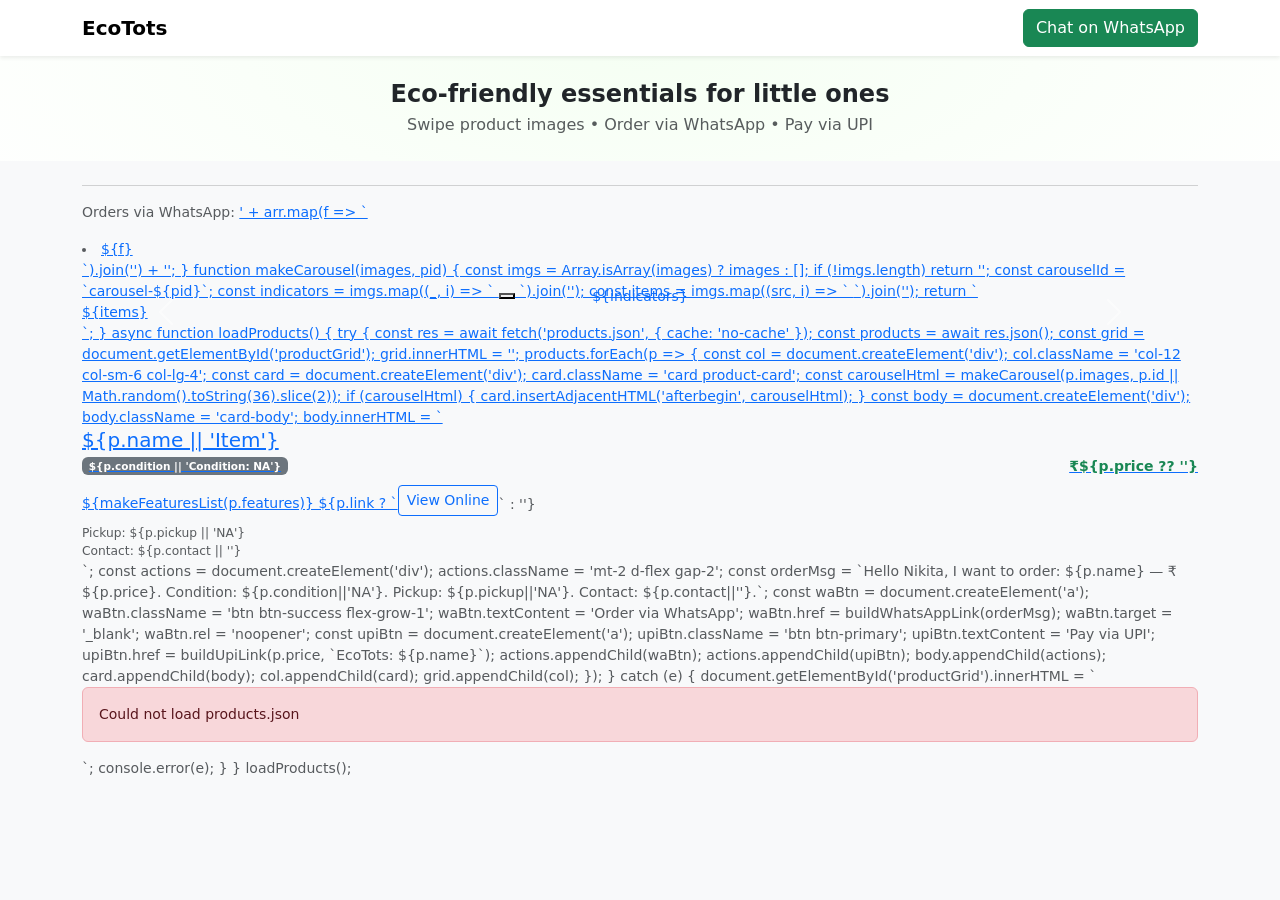
==== commit 5e3ccd6f: "Update index.html" ====
--- a/index.html
+++ b/index.html
@@ -27,18 +27,13 @@
   </main>
 
   
-
   <footer class="container my-4 small text-muted">
     <hr />
-    <p>
-      Orders via WhatsApp:
-      <a href="https://wa.me/919621146688" target="_blank" rel>
-      UPI ID: <strong>9621146688@upi</strong>
+    <p>Orders via WhatsApp: <a href="https://wa1146688+91 9621146688</a></p>
+    <p>UPI ID: <strong>9621146688@upi</strong></p>
+    <p>&copy; 2026 EcoTots —admin.htmlAdmin</a>
     </p>
-    <p>
-      &copy; 2026 EcoTots —
-      <a href="admin.html" target="_blank" rel
-
+  </footer>
 
   <script>
     const WHATSAPP_NUMBER = '919621146688';
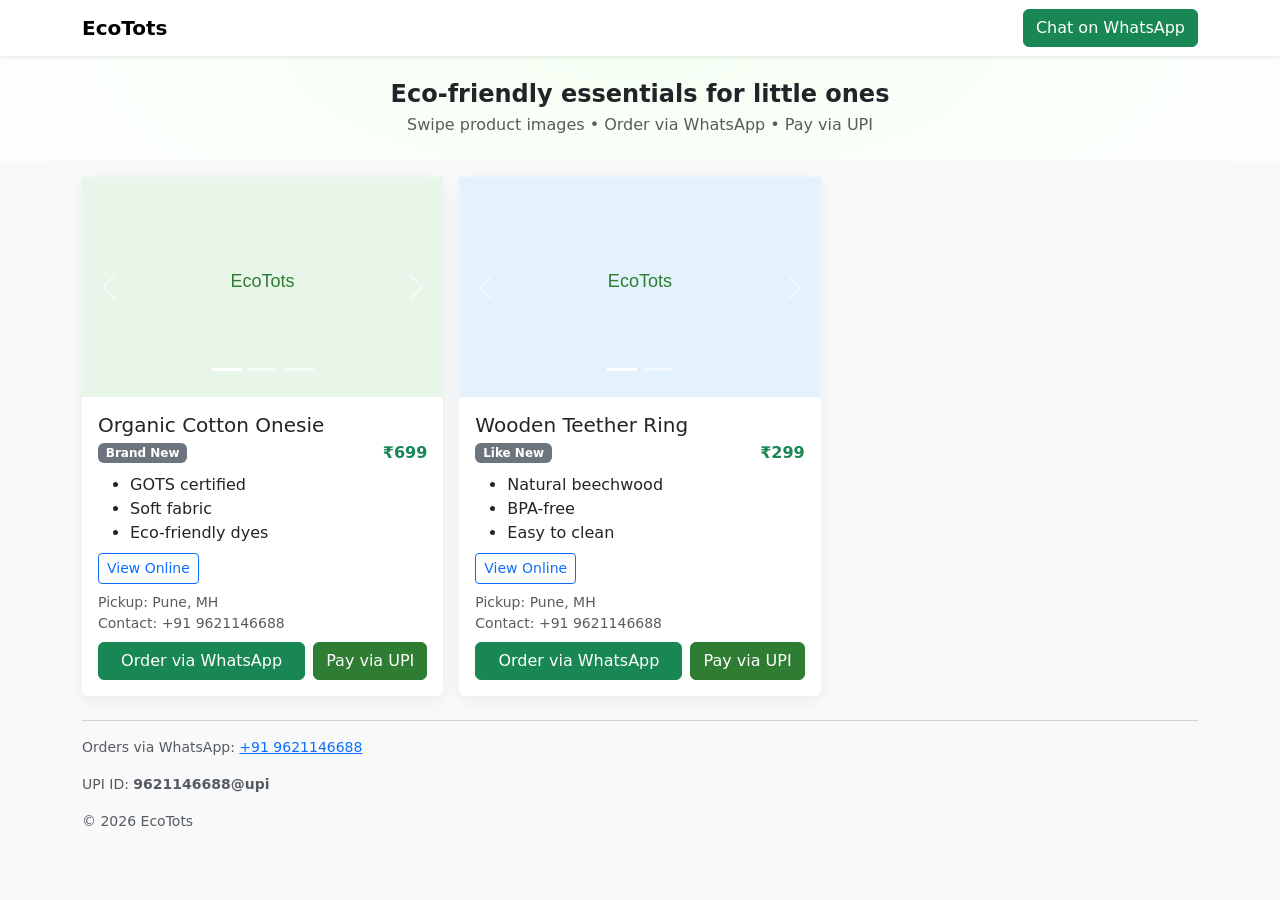
==== commit 6ce4e76b: "Update index.html" ====
--- a/index.html
+++ b/index.html
@@ -26,13 +26,11 @@
     <div id='productGrid' class='row g-3'></div>
   </main>
 
-  
-  <footer class="container my-4 small text-muted">
+  <footer class='container my-4 small text-muted'>
     <hr />
-    <p>Orders via WhatsApp: <a href="https://wa1146688+91 9621146688</a></p>
+    <p>Orders via WhatsApp: <a href='https://wa.me/919621146688' target='_blank' rel='noopener'>+91 9621146688</a></p>
     <p>UPI ID: <strong>9621146688@upi</strong></p>
-    <p>&copy; 2026 EcoTots —admin.htmlAdmin</a>
-    </p>
+    <p>&copy; 2026 EcoTots</p>
   </footer>
 
   <script>
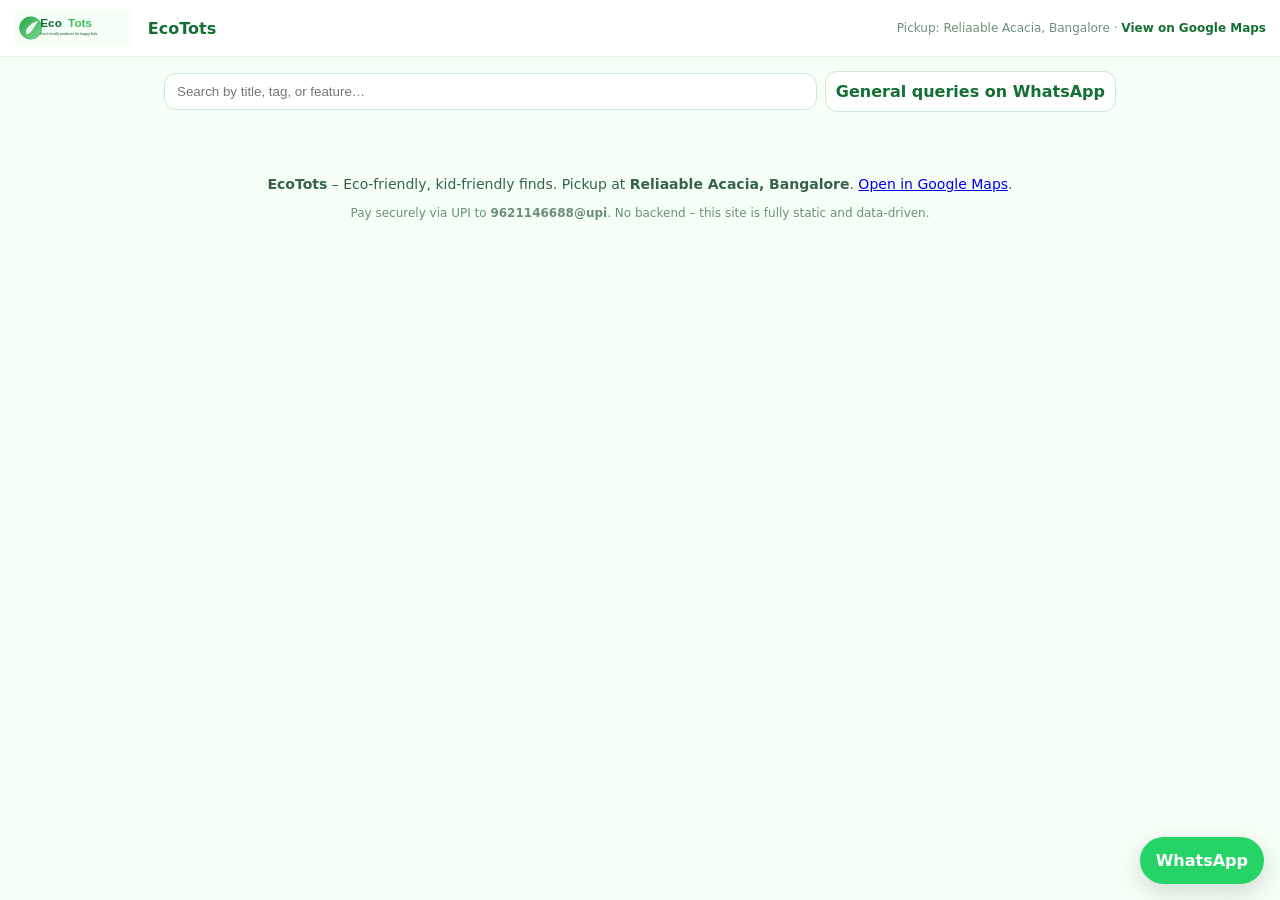
==== commit 8e67e4dd: "Add files via upload" ====
--- a/index.html
+++ b/index.html
@@ -1,133 +1,46 @@
 <!DOCTYPE html>
-<html lang='en'>
+<html lang="en">
 <head>
-  <meta charset='UTF-8' />
-  <meta name='viewport' content='width=device-width, initial-scale=1' />
-  <title>EcoTots — Eco‑friendly essentials for little ones</title>
-  <link href='https://cdn.jsdelivr.net/npm/bootstrap@5.3.2/dist/css/bootstrap.min.css' rel='stylesheet' />
-  <link rel='stylesheet' href='styles.css' />
+  <meta charset="utf-8" />
+  <meta name="viewport" content="width=device-width, initial-scale=1" />
+  <title>EcoTots – Product Catalog</title>
+  <meta name="description" content="EcoTots: eco-friendly, kid‑friendly products. Browse, WhatsApp order, and pay via UPI." />
+  <link rel="icon" href="assets/favicon.ico">
+  <link rel="manifest" href="assets/manifest.json">
+  <link rel="apple-touch-icon" href="assets/apple-touch-icon.png">
+  <meta name="theme-color" content="#28a745" />
+  <link rel="preload" href="assets/logo.svg" as="image" />
+  <link rel="stylesheet" href="src/styles.css" />
 </head>
-<body class='bg-light'>
-  <nav class='navbar navbar-light bg-white shadow-sm sticky-top'>
-    <div class='container'>
-      <a class='navbar-brand fw-bold' href='#'>EcoTots</a>
-      <a class='btn btn-success' id='waTop' target='_blank' rel='noopener'>Chat on WhatsApp</a>
-    </div>
-  </nav>
-
-  <header class='hero text-center py-4'>
-    <div class='container'>
-      <h1 class='h4 fw-bold mb-1'>Eco‑friendly essentials for little ones</h1>
-      <p class='text-muted mb-0'>Swipe product images • Order via WhatsApp • Pay via UPI</p>
+<body>
+  <header>
+    <div class="header-wrap">
+      <div style="display:flex;align-items:center;gap:8px;">
+        <img class="logo" src="assets/logo.svg" alt="EcoTots" />
+        <span class="brand-title">EcoTots</span>
+      </div>
+      <div class="pickup">
+        Pickup: Reliaable Acacia, Bangalore · <a href="https://maps.app.goo.gl/g7dsYFs32bgio1bz7" target="_blank" rel="noopener">View on Google Maps</a>
+      </div>
     </div>
   </header>
 
-  <main class='container my-3' id='shop'>
-    <div id='productGrid' class='row g-3'></div>
+  <main class="container">
+    <div class="controls">
+      <div class="search"><input id="q" type="search" placeholder="Search by title, tag, or feature…"></div>
+      <a class="btn" href="https://wa.me/919621146688?text=Hello%20EcoTots!%20I%20have%20a%20general%20question%20about%20your%20products." target="_blank" rel="noopener">General queries on WhatsApp</a>
+    </div>
+
+    <section id="grid" class="grid" aria-live="polite"></section>
+
+    <section class="footer">
+      <p><strong>EcoTots</strong> – Eco‑friendly, kid‑friendly finds. Pickup at <strong>Reliaable Acacia, Bangalore</strong>. <a href="https://maps.app.goo.gl/g7dsYFs32bgio1bz7" target="_blank" rel="noopener">Open in Google Maps</a>.</p>
+      <p class="small">Pay securely via UPI to <strong>9621146688@upi</strong>. No backend – this site is fully static and data‑driven.</p>
+    </section>
   </main>
 
-  <footer class='container my-4 small text-muted'>
-    <hr />
-    <p>Orders via WhatsApp: <a href='https://wa.me/919621146688' target='_blank' rel='noopener'>+91 9621146688</a></p>
-    <p>UPI ID: <strong>9621146688@upi</strong></p>
-    <p>&copy; 2026 EcoTots</p>
-  </footer>
+  <a class="fab" href="https://wa.me/919621146688?text=Hello%20EcoTots!%20I%20have%20a%20general%20question%20about%20your%20products." target="_blank" rel="noopener">WhatsApp</a>
 
-  <script>
-    const WHATSAPP_NUMBER = '919621146688';
-    const UPI_ID = '9621146688@upi';
-    const PAYEE_NAME = 'Nikita';
-    const CURRENCY = 'INR';
-
-    function buildWhatsAppLink(message) {
-      return `https://wa.me/${WHATSAPP_NUMBER}?text=${encodeURIComponent(message)}`;
-    }
-    function buildUpiLink(amount, note) {
-      const params = new URLSearchParams({ pa: UPI_ID, pn: PAYEE_NAME, am: String(amount||''), tn: note||'EcoTots order', cu: CURRENCY });
-      return `upi://pay?${params.toString()}`;
-    }
-
-    document.getElementById('waTop').href = buildWhatsAppLink('Hi Nikita, I want to know more about EcoTots products.');
-
-    function makeFeaturesList(arr) {
-      if (!Array.isArray(arr) || !arr.length) return '';
-      return '<ul class="mb-2">' + arr.map(f => `<li>${f}</li>`).join('') + '</ul>';
-    }
-
-    function makeCarousel(images, pid) {
-      const imgs = Array.isArray(images) ? images : [];
-      if (!imgs.length) return '';
-      const carouselId = `carousel-${pid}`;
-      const indicators = imgs.map((_, i) => `
-        <button type="button" data-bs-target="#${carouselId}" data-bs-slide-to="${i}" ${i===0?'class="active" aria-current="true"':''} aria-label="Slide ${i+1}"></button>
-      `).join('');
-      const items = imgs.map((src, i) => `
-        <div class="carousel-item ${i===0?'active':''}">
-          <img src="${src}" class="d-block w-100 product-img" alt="image ${i+1}">
-        </div>
-      `).join('');
-      return `
-        <div id="${carouselId}" class="carousel slide" data-bs-ride="carousel">
-          <div class="carousel-indicators">${indicators}</div>
-          <div class="carousel-inner">${items}</div>
-          <button class="carousel-control-prev" type="button" data-bs-target="#${carouselId}" data-bs-slide="prev">
-            <span class="carousel-control-prev-icon" aria-hidden="true"></span>
-            <span class="visually-hidden">Previous</span>
-          </button>
-          <button class="carousel-control-next" type="button" data-bs-target="#${carouselId}" data-bs-slide="next">
-            <span class="carousel-control-next-icon" aria-hidden="true"></span>
-            <span class="visually-hidden">Next</span>
-          </button>
-        </div>`;
-    }
-
-    async function loadProducts() {
-      try {
-        const res = await fetch('products.json', { cache: 'no-cache' });
-        const products = await res.json();
-        const grid = document.getElementById('productGrid');
-        grid.innerHTML = '';
-        products.forEach(p => {
-          const col = document.createElement('div'); col.className = 'col-12 col-sm-6 col-lg-4';
-          const card = document.createElement('div'); card.className = 'card product-card';
-
-          const carouselHtml = makeCarousel(p.images, p.id || Math.random().toString(36).slice(2));
-          if (carouselHtml) { card.insertAdjacentHTML('afterbegin', carouselHtml); }
-
-          const body = document.createElement('div'); body.className = 'card-body';
-          body.innerHTML = `
-            <h5 class="card-title mb-1">${p.name || 'Item'}</h5>
-            <div class="d-flex justify-content-between align-items-center mb-2">
-              <span class="badge bg-secondary">${p.condition || 'Condition: NA'} </span>
-              <span class="text-success fw-semibold">₹${p.price ?? ''}</span>
-            </div>
-            ${makeFeaturesList(p.features)}
-            ${p.link ? `<a href="${p.link}" target="_blank" rel="noopener" class="btn btn-outline-primary btn-sm mb-2">View Online</a>` : ''}
-            <div class="small text-muted">Pickup: ${p.pickup || 'NA'}</div>
-            <div class="small text-muted">Contact: ${p.contact || ''}</div>
-          `;
-
-          const actions = document.createElement('div'); actions.className = 'mt-2 d-flex gap-2';
-          const orderMsg = `Hello Nikita, I want to order: ${p.name} — ₹${p.price}. Condition: ${p.condition||'NA'}. Pickup: ${p.pickup||'NA'}. Contact: ${p.contact||''}.`;
-          const waBtn = document.createElement('a'); waBtn.className = 'btn btn-success flex-grow-1'; waBtn.textContent = 'Order via WhatsApp';
-          waBtn.href = buildWhatsAppLink(orderMsg); waBtn.target = '_blank'; waBtn.rel = 'noopener';
-          const upiBtn = document.createElement('a'); upiBtn.className = 'btn btn-primary'; upiBtn.textContent = 'Pay via UPI';
-          upiBtn.href = buildUpiLink(p.price, `EcoTots: ${p.name}`);
-          actions.appendChild(waBtn); actions.appendChild(upiBtn);
-
-          body.appendChild(actions);
-          card.appendChild(body);
-          col.appendChild(card);
-          grid.appendChild(col);
-        });
-      } catch (e) {
-        document.getElementById('productGrid').innerHTML = `<div class='col-12'><div class='alert alert-danger'>Could not load products.json</div></div>`;
-        console.error(e);
-      }
-    }
-
-    loadProducts();
-  </script>
-  <script src='https://cdn.jsdelivr.net/npm/bootstrap@5.3.2/dist/js/bootstrap.bundle.min.js'></script>
+  <script src="src/app.js" defer></script>
 </body>
 </html>
--- a/src/styles.css
+++ b/src/styles.css
@@ -0,0 +1,30 @@
+/* EcoTots – mobile-first styles */
+:root { --eco-green:#28a745; --eco-green-dark:#136f33; --eco-bg:#f5fff7; --eco-text:#183d2a; --muted:#6b8f7b; }
+*{box-sizing:border-box} html,body{height:100%} body{margin:0;font-family:system-ui,-apple-system,Segoe UI,Roboto,Helvetica Neue,Arial,Noto Sans,Liberation Sans,sans-serif;background:var(--eco-bg);color:var(--eco-text)}
+header{position:sticky;top:0;z-index:10;background:#fff;border-bottom:1px solid #e6f2ea}
+.header-wrap{display:flex;align-items:center;justify-content:space-between;padding:10px 14px} header img.logo{height:36px}
+.brand-title{font-weight:700;color:var(--eco-green-dark);margin-left:8px}
+.pickup{font-size:12px;color:var(--muted)} .pickup a{color:var(--eco-green-dark);text-decoration:none;font-weight:600}
+.container{max-width:980px;margin:0 auto;padding:14px} .controls{display:flex;gap:8px;flex-wrap:wrap;align-items:center} .controls .search{flex:1}
+.search input{width:100%;padding:10px 12px;border-radius:12px;border:1px solid #cfe7d9}
+.grid{display:grid;grid-template-columns:1fr;gap:14px;margin-top:10px}
+@media (min-width:640px){.grid{grid-template-columns:repeat(2,1fr)}} @media (min-width:960px){.grid{grid-template-columns:repeat(3,1fr)}}
+.card{background:#fff;border:1px solid #e6f2ea;border-radius:16px;overflow:hidden;display:flex;flex-direction:column}
+.card .media{position:relative;aspect-ratio:16/10;overflow:hidden;background:#eef8f0} .card .media img{width:100%;height:100%;object-fit:cover;display:none}
+.card .media img.active{display:block} .card .media .dots{position:absolute;bottom:8px;left:0;right:0;display:flex;justify-content:center;gap:6px}
+.card .media .dot{width:8px;height:8px;border-radius:50%;background:#cfe7d9} .card .media .dot.active{background:var(--eco-green)}
+.card .content{padding:12px 12px 14px;flex:1;display:flex;flex-direction:column;gap:8px}
+.card h3{margin:0;font-size:18px;color:var(--eco-green-dark)} .card p{margin:0;color:#375948;font-size:14px}
+.features{display:flex;flex-wrap:wrap;gap:6px;margin-top:4px}
+.badge{background:#e9f7ee;color:var(--eco-green-dark);border-radius:999px;padding:4px 10px;font-size:12px}
+.badge.used{background:#fff4de;color:#8a5a00} .badge.sold{background:#ffe6e6;color:#a80000}
+.price{font-size:18px;font-weight:700;color:var(--eco-green-dark)}
+.actions{display:grid;grid-template-columns:1fr 1fr;gap:8px;margin-top:auto}
+.btn{display:inline-flex;align-items:center;justify-content:center;gap:8px;padding:10px;border-radius:12px;border:1px solid #cfe7d9;background:#fff;color:var(--eco-green-dark);text-decoration:none;font-weight:600}
+.btn.green{background:var(--eco-green);color:#fff;border-color:var(--eco-green)} .btn.whatsapp{background:#25D366;color:#fff;border-color:#25D366}
+.btn:disabled,.btn.disabled{opacity:.5;pointer-events:none}
+.card .links{display:flex;gap:10px;align-items:center;font-size:12px} .card .links a{color:var(--eco-green-dark);text-decoration:none}
+.card .sold-overlay{position:absolute;top:10px;left:10px;background:#a80000;color:#fff;padding:6px 10px;border-radius:999px;font-weight:700;font-size:12px}
+.footer{padding:40px 14px;color:#37614D;text-align:center;font-size:14px}
+.fab{position:fixed;right:16px;bottom:16px;border-radius:999px;padding:14px 16px;background:#25D366;color:#fff;text-decoration:none;font-weight:700;box-shadow:0 8px 24px rgba(0,0,0,.15)}
+.small{font-size:12px;color:var(--muted)}
